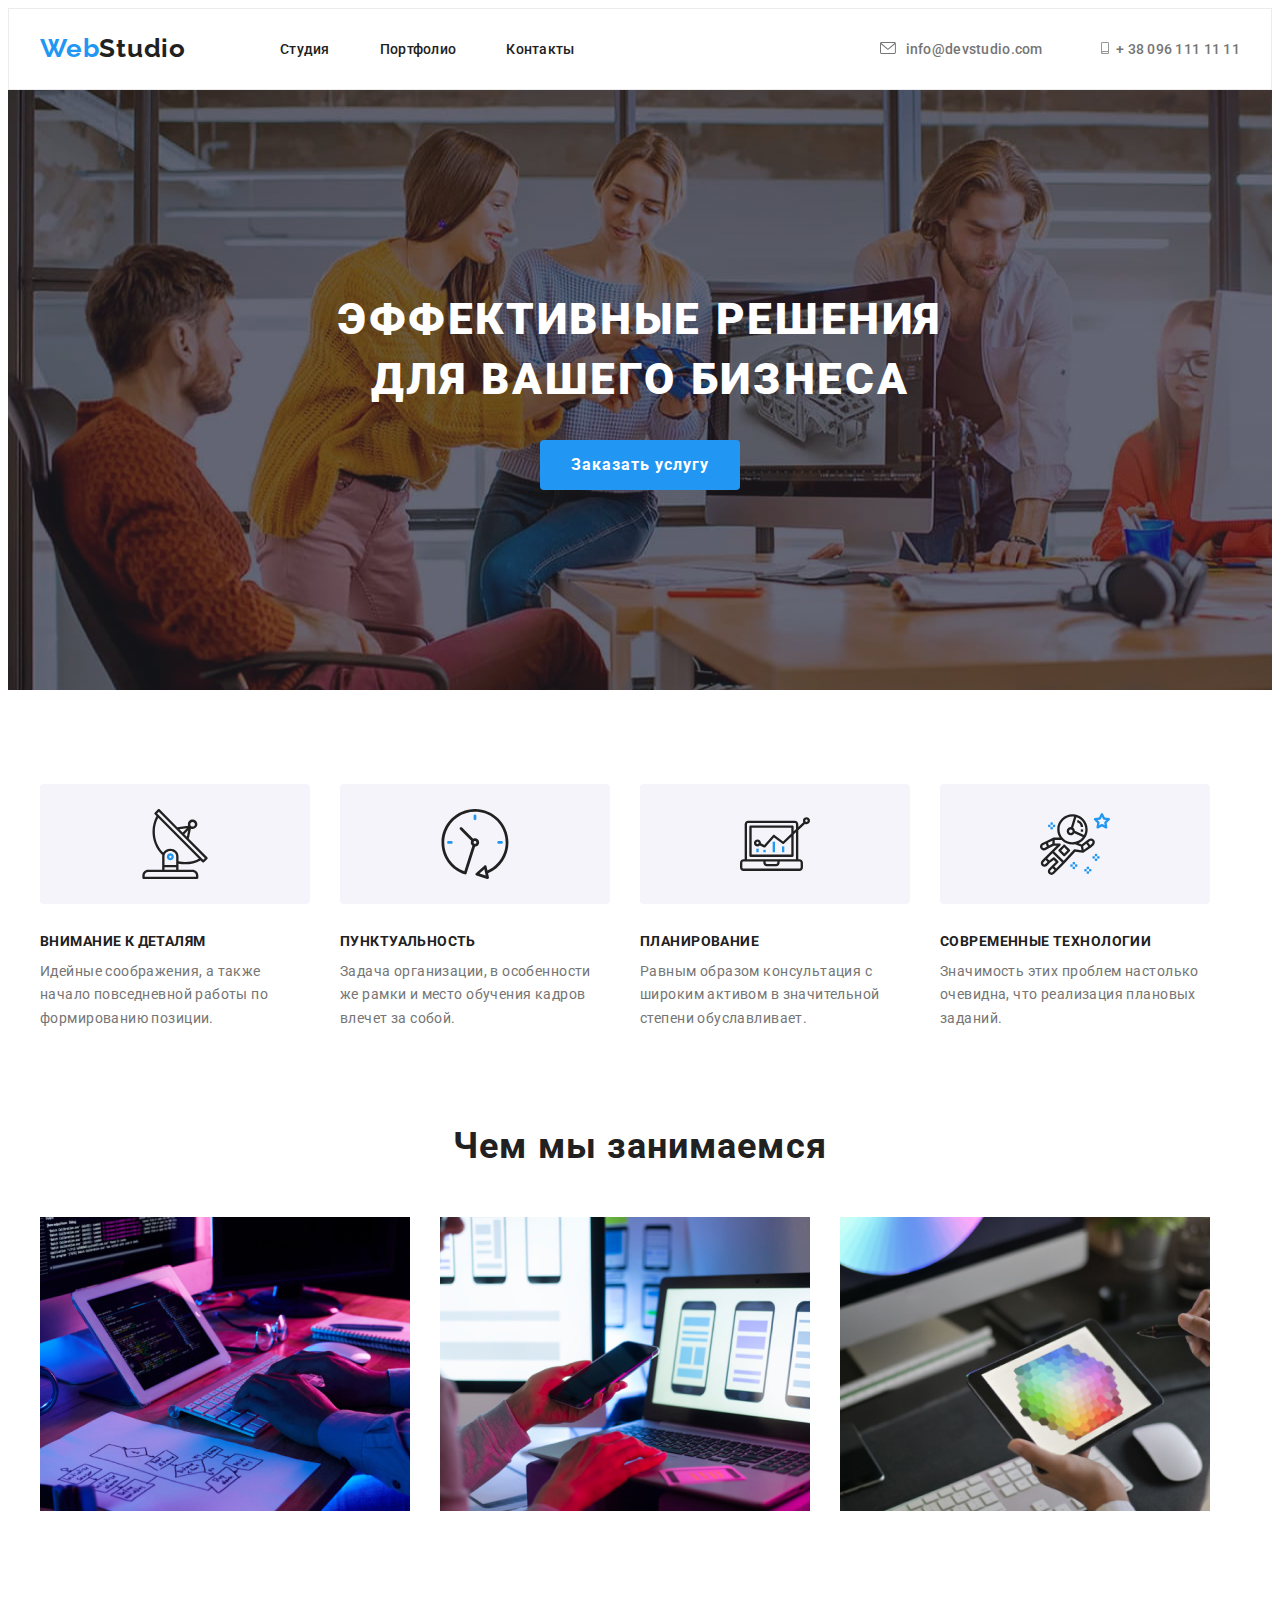
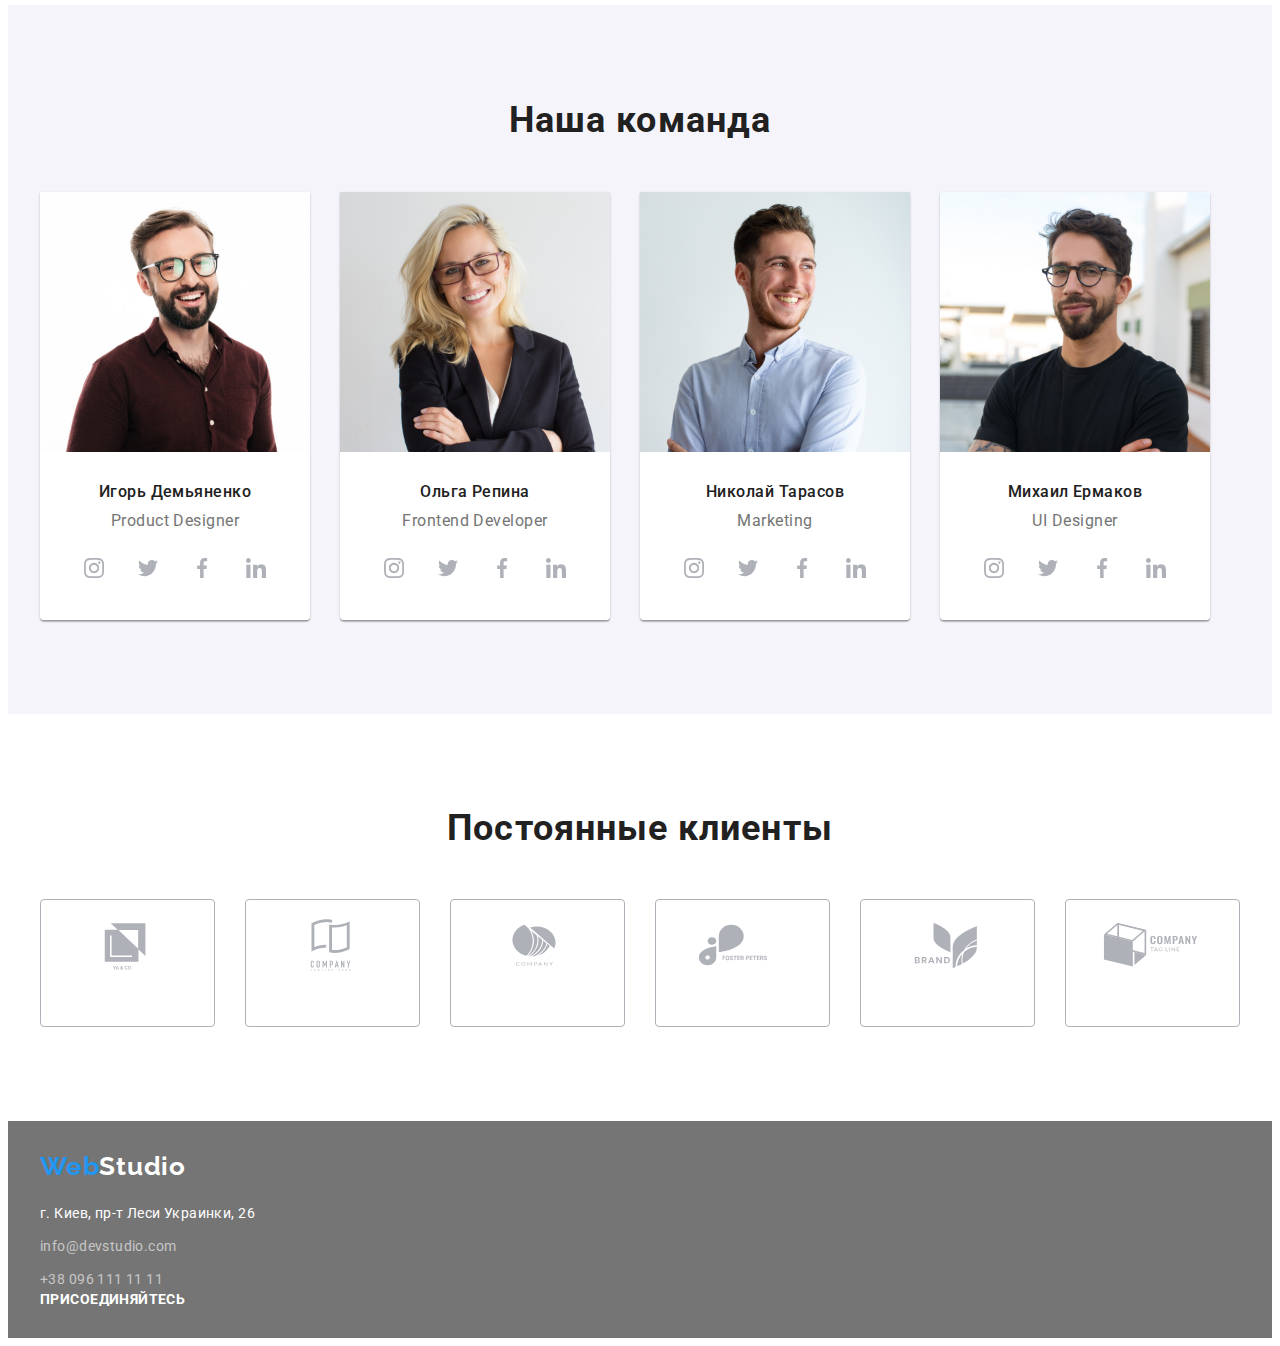
==== index.html @ e2145964 "homework 5 (without footer)" ====
<!DOCTYPE html>
<html lang="ru">
  <head>
    <meta charset="UTF-8" />
    <meta http-equiv="X-UA-Compatible" content="IE=edge" />
    <meta name="viewport" content="width=device-width, initial-scale=1.0" />
    <title>Document</title>
    <link rel="preconnect" href="https://fonts.googleapis.com" />
    <link rel="preconnect" href="https://fonts.gstatic.com" crossorigin />
    <link
      href="https://fonts.googleapis.com/css2?family=Raleway:wght@700&family=Roboto:wght@400;500;700;900&display=swap"
      rel="stylesheet"
    />
    <link
      rel="stylesheet"
      href="https://cdnjs.cloudflare.com/ajax/libs/modern-normalize/1.1.0/modern-normalize.min.css"
      integrity="sha512-wpPYUAdjBVSE4KJnH1VR1HeZfpl1ub8YT/NKx4PuQ5NmX2tKuGu6U/JRp5y+Y8XG2tV+wKQpNHVUX03MfMFn9Q=="
      crossorigin="anonymous"
      referrerpolicy="no-referrer"
    />
    <link rel="stylesheet" href="./css/styles.css" />
  </head>
  <body>
    <header class="header">
      <div class="container">
        <a href="" class="logo link" lang="en"
          >Web<span class="logo-dark">Studio</span></a
        >
        <nav class="header-navigation">
          <ul class="header-list list">
            <li class="item"><a href="" class="header-link link">Студия</a></li>
            <li class="item">
              <a href="./portfolio.html" class="header-link link">Портфолио</a>
            </li>
            <li class="item">
              <a href="" class="header-link link">Контакты</a>
            </li>
          </ul>
        </nav>
        <div class="header-connect">
          <a class="address-mail link" href="mailto:info@devstudio.com"
            ><svg class="mail-icon" width="16" height="12">
              <use href="./images/symbol-defs.svg#icon-envelope"></use></svg>info@devstudio.com</a>
          <a class="address-phone link" href="tel:+380961111111"
            ><svg class="smartphone-icon" width="16" height="12">
              <use href="./images/symbol-defs.svg#icon-smartphone"></use>
            </svg>
            + 38 096 111 11 11</a
          >
        </div>
      </div>
    </header>
    <main>
      <section class="hero">
        <div class="container">
          <h1 class="hero-title">Эффективные решения для вашего бизнеса</h1>
          <button type="button" class="hero-btn">Заказать услугу</button>
        </div>
      </section>
      <section class="about section">
        <div class="container">
          <h2 class="visually-hidden">Про нас</h2>
          <ul class="about-list list">
            <li class="item">
              <div class="item-block">
                <svg class="item-block-icon" width="70" height="70">
                  <use href="./images/symbol-defs.svg#icon-antenna"></use>
                </svg>
              </div>
              <h3 class="about-title">Внимание к деталям</h3>
              <p class="about-text">
                Идейные соображения, а также начало повседневной работы по
                формированию позиции.
              </p>
            </li>
            <li class="item">
              <div class="item-block">
                <svg class="item-block-icon" width="70" height="70">
                  <use href="./images/symbol-defs.svg#icon-clock"></use>
                </svg>
              </div>
              <h3 class="about-title">Пунктуальность</h3>
              <p class="about-text">
                Задача организации, в особенности же рамки и место обучения
                кадров влечет за собой.
              </p>
            </li>
            <li class="item">
              <div class="item-block">
                <svg class="item-block-icon" width="70" height="70">
                  <use href="./images/symbol-defs.svg#icon-diagram"></use>
                </svg>
              </div>
              <h3 class="about-title">Планирование</h3>
              <p class="about-text">
                Равным образом консультация с широким активом в значительной
                степени обуславливает.
              </p>
            </li>
            <li class="item">
              <div class="item-block">
                <svg class="item-block-icon" width="70" height="70">
                  <use href="./images/symbol-defs.svg#icon-astronaut"></use>
                </svg>
              </div>
              <h3 class="about-title">Современные технологии</h3>
              <p class="about-text">
                Значимость этих проблем настолько очевидна, что реализация
                плановых заданий.
              </p>
            </li>
          </ul>
        </div>
      </section>
      <section class="job">
        <div class="container">
          <h2 class="job-title">Чем мы занимаемся</h2>
          <ul class="job-title-list list">
            <li class="item">
              <img
                src="./images/work_1.jpg"
                alt="людина тайпає на клавіатурі"
                width="370"
              />
            </li>
            <li class="item">
              <img
                src="./images/work_2.jpg"
                alt="людина користується телефоном"
                width="370"
              />
            </li>
            <li class="item">
              <img
                src="./images/work_3.jpg"
                alt="людина користується планшетом"
                width="370"
              />
            </li>
          </ul>
        </div>
      </section>
      <section class="team section">
        <div class="container">
          <h2 class="team-title">Наша команда</h2>
          <ul class="team-title-list list">
            <li class="team-item">
              <img
                src="./images/employee_1.jpg"
                alt="портрет продуктового дизайнера"
                width="270"
                class="team-img"
              />
              <div class="team-position">
                <h3 class="team-member">Игорь Демьяненко</h3>
                <p lang="en" class="team-job">Product Designer</p>
                <ul class="team-social-list list">
                  <li class="team-soc-item">
                    <a href="" class="team-soc-link">
                      <svg class="team-soc-icon" width="20px" height="20px">
                        <use
                          href="./images/symbol-defs.svg#icon-instagram"
                        ></use>
                      </svg>
                    </a>
                  </li>
                  <li class="team-soc-item">
                    <a href="" class="team-soc-link"
                      ><svg class="team-soc-icon" width="20px" height="20px">
                        <use href="./images/symbol-defs.svg#icon-twitter"></use>
                      </svg>
                    </a>
                  </li>
                  <li class="team-soc-item">
                    <a href="" class="team-soc-link"
                      ><svg class="team-soc-icon" width="20px" height="20px">
                        <use
                          href="./images/symbol-defs.svg#icon-facebook"
                        ></use>
                      </svg>
                    </a>
                  </li>
                  <li class="team-soc-item">
                    <a href="" class="team-soc-link"
                      ><svg class="team-soc-icon" width="20px" height="20px">
                        <use
                          href="./images/symbol-defs.svg#icon-linkedin"
                        ></use>
                      </svg>
                    </a>
                  </li>
                </ul>
              </div>
            </li>
            <li class="team-item">
              <img
                src="./images/employee_2.jpg"
                alt="портрет фронтенд девелопера"
                width="270"
                class="team-img"
              />
              <div class="team-position">
                <h3 class="team-member">Ольга Репина</h3>
                <p lang="en" class="team-job">Frontend Developer</p>
                <ul class="team-social-list list">
                  <li class="team-soc-item">
                    <a href="" class="team-soc-link">
                      <svg class="team-soc-icon" width="20px" height="20px">
                        <use
                          href="./images/symbol-defs.svg#icon-instagram"
                        ></use>
                      </svg>
                    </a>
                  </li>
                  <li class="team-soc-item">
                    <a href="" class="team-soc-link"
                      ><svg class="team-soc-icon" width="20px" height="20px">
                        <use href="./images/symbol-defs.svg#icon-twitter"></use>
                      </svg>
                    </a>
                  </li>
                  <li class="team-soc-item">
                    <a href="" class="team-soc-link"
                      ><svg class="team-soc-icon" width="20px" height="20px">
                        <use
                          href="./images/symbol-defs.svg#icon-facebook"
                        ></use>
                      </svg>
                    </a>
                  </li>
                  <li class="team-soc-item">
                    <a href="" class="team-soc-link"
                      ><svg class="team-soc-icon" width="20px" height="20px">
                        <use
                          href="./images/symbol-defs.svg#icon-linkedin"
                        ></use>
                      </svg>
                    </a>
                  </li>
                </ul>
              </div>
            </li>
            <li class="team-item">
              <img
                src="./images/employee_3.jpg"
                alt="портрет маркетолога"
                width="270"
                class="team-img"
              />
              <div class="team-position">
                <h3 class="team-member">Николай Тарасов</h3>
                <p lang="en" class="team-job">Marketing</p>
                <ul class="team-social-list list">
                  <li class="team-soc-item">
                    <a href="" class="team-soc-link">
                      <svg class="team-soc-icon" width="20px" height="20px">
                        <use
                          href="./images/symbol-defs.svg#icon-instagram"
                        ></use>
                      </svg>
                    </a>
                  </li>
                  <li class="team-soc-item">
                    <a href="" class="team-soc-link">
                      <svg class="team-soc-icon" width="20px" height="20px">
                        <use href="./images/symbol-defs.svg#icon-twitter"></use>
                      </svg>
                    </a>
                  </li>
                  <li class="team-soc-item">
                    <a href="" class="team-soc-link">
                      <svg class="team-soc-icon" width="20px" height="20px">
                        <use
                          href="./images/symbol-defs.svg#icon-facebook"
                        ></use>
                      </svg>
                    </a>
                  </li>
                  <li class="team-soc-item">
                    <a href="" class="team-soc-link">
                      <svg class="team-soc-icon" width="20px" height="20px">
                        <use
                          href="./images/symbol-defs.svg#icon-linkedin"
                        ></use>
                      </svg>
                    </a>
                  </li>
                </ul>
              </div>
            </li>
            <li class="team-item">
              <img
                src="./images/employee_4.jpg"
                alt="портрет дизайнера інтерфейсу"
                width="270"
                class="team-img"
              />
              <div class="team-position">
                <h3 class="team-member">Михаил Ермаков</h3>
                <p lang="en" class="team-job">UI Designer</p>
                <ul class="team-social-list list">
                  <li class="team-soc-item">
                    <a href="" class="team-soc-link">
                      <svg class="team-soc-icon" width="20px" height="20px">
                        <use
                          href="./images/symbol-defs.svg#icon-instagram"
                        ></use>
                      </svg>
                    </a>
                  </li>
                  <li class="team-soc-item">
                    <a href="" class="team-soc-link"
                      ><svg class="team-soc-icon" width="20px" height="20px">
                        <use href="./images/symbol-defs.svg#icon-twitter"></use>
                      </svg>
                    </a>
                  </li>
                  <li class="team-soc-item">
                    <a href="" class="team-soc-link"
                      ><svg class="team-soc-icon" width="20px" height="20px">
                        <use
                          href="./images/symbol-defs.svg#icon-facebook"
                        ></use>
                      </svg>
                    </a>
                  </li>
                  <li class="team-soc-item">
                    <a href="" class="team-soc-link"
                      ><svg class="team-soc-icon" width="20px" height="20px">
                        <use
                          href="./images/symbol-defs.svg#icon-linkedin"
                        ></use>
                      </svg>
                    </a>
                  </li>
                </ul>
              </div>
            </li>
          </ul>
        </div>
      </section>
      <section class="clients section">
        <div class="container">
          <h2 class="clients-title">Постоянные клиенты</h2>
          <ul class="clients-list list">
            <li class="clients-item">
              <a class="clients-link" href=""
                ><svg class="clients-icon" width="106" height="60">
                  <use href="./images/symbol-defs.svg#icon-logo-one"></use></svg></a>
            </li>
            <li class="clients-item">
              <a class="clients-link" href="">
                <svg class="clients-icon" width="106" height="60">
                  <use href="./images/symbol-defs.svg#icon-logo-two"></use>
                </svg>
              </a>
            </li>
            <li class="clients-item">
              <a class="clients-link" href="">
                <svg class="clients-icon" width="106" height="60">
                  <use href="./images/symbol-defs.svg#icon-logo-three"></use>
                </svg>
              </a>
            </li>
            <li class="clients-item">
              <a class="clients-link" href="">
                <svg class="clients-icon" width="106" height="60">
                  <use href="./images/symbol-defs.svg#icon-logo-four"></use>
                </svg>
              </a>
            </li>
            <li class="clients-item">
              <a class="clients-link" href="">
                <svg class="clients-icon" width="106" height="60">
                  <use href="./images/symbol-defs.svg#icon-logo-five"></use>
                </svg>
              </a>
            </li>
            <li class="clients-item">
              <a class="clients-link" href="">
                <svg class="clients-icon" width="106" height="60">
                  <use href="./images/symbol-defs.svg#icon-logo-six"></use>
                </svg>
              </a>
            </li>
          </ul>
        </div>
      </section>
    </main>
      <footer class="footer">
      <div class="container">
        <a href="" lang="en" class="logo link"
          >Web<span class="logo-footer">Studio</span></a
        >
        <address>
          <a
            href="https://goo.gl/maps/cFhwsA8AdAbnAVHg9"
            target="_blank"
            rel="noopener noreferrer nofollow"
            class="address-map link"
            >г. Киев, пр-т Леси Украинки, 26</a
          >

          <a href="mailto:info@devstudio.com" class="address-mail-footer link"
            >info@devstudio.com</a
          >
          <a href="tel:+380961111111" class="address-phone-footer link"
            >+38 096 111 11 11</a
          >
          <p class="join">присоединяйтесь</p>
        </address>
      </div>
  </body>
</html>
---- css/styles.css ----
:root {
  --accent-color: #2196f3;
  --item-color: #757575;
  --title-color: #212121;
  --additional-color: #ffffff;
  --main-background-color: #ffffff;
  --secondary-background-color: #f5f4fa;
}

body {
  font-family: Roboto, sans-serif;
  color: #757575;
}

/* ---styles-resetting--- */
h1,
h2,
h3,
h4,
h5,
h6,
p {
  margin: 0;
}

ul {
  padding-left: 0;
  margin: 0;
}
/* --- */

img {
  display: block;
}

.link {
  text-decoration: none;
}

.list {
  list-style: none;
}

.container {
  width: 1200px;
  padding-left: 15px;
  padding-right: 15px;
  margin: 0 auto;
  outline: teal;
}

.visually-hidden {
  position: absolute;
  white-space: nowrap;
  width: 1px;
  height: 1px;
  overflow: hidden;
  border: 0;
  padding: 0;
  clip: rect(0 0 0 0);
  clip-path: inset(50%);
  margin: -1px;
}

.section {
  padding-top: 94px;
  padding-bottom: 94px;
}
/* --------------LOGO-------------- */
.logo {
  font-family: "Raleway";
  font-weight: 700;
  font-size: 26px;
  line-height: 1.19;
  letter-spacing: 0.03em;
  color: var(--accent-color);
}

.logo-dark {
  font-family: "Raleway";
  font-weight: 700;
  font-size: 26px;
  line-height: 1.19;
  letter-spacing: 0.03em;
  color: var(--title-color);
}

/* ------------HEADER-MENU-------------- */

.header {
  padding-top: 24px;
  padding-bottom: 25px;
  border: 1px solid #ececec;
}

.header .container {
  display: flex;
  align-items: center;
}

.logo {
  margin-right: 94px;
}

.header-list {
  display: flex;
}

.header-list .item:not(:last-child) {
  margin-right: 50px;
}

.header-link {
  font-family: inherit;
  font-weight: 500;
  font-size: 14px;
  line-height: 1.14;
  letter-spacing: 0.02em;
  color: var(--title-color);
}

.header-link:hover,
.header-link:focus {
  color: var(--accent-color);
}

.header-connect {
  margin-left: auto;
}

.address-mail {
  font-family: inherit;
  font-weight: 500;
  font-size: 14px;
  line-height: 1.14;
  letter-spacing: 0.02em;
  color: var(--item-color);
  fill: #757575;
  margin-right: 50px;
}

.mail-icon {
  fill: currentColor;
  margin-right: 10px;
}

.smartphone-icon {
  fill: currentColor;
}

.address-phone {
  font-family: inherit;
  font-weight: 500;
  font-size: 14px;
  line-height: 1.14;
  letter-spacing: 0.02em;
  color: var(--item-color);
}

.address-mail:hover,
.address-mail:focus {
  color: var(--accent-color);
}

.address-phone:hover,
.address-phone:focus {
  color: var(--accent-color);
}

/* --------------HERO--------------- */
.hero {
  text-align: center;
  padding-top: 200px;
  padding-bottom: 200px;
  background-image: linear-gradient(
      rgba(47, 48, 58, 0.4),
      rgba(47, 48, 58, 0.4)
    ),
    url(../images/hero-bg.jpg);
  background-repeat: no-repeat;
  background-size: cover;
  max-width: 1600px;
  margin: 0 auto;
}

.hero-title {
  font-family: inherit;
  font-weight: 900;
  font-size: 44px;
  line-height: 1.36;
  text-align: center;
  letter-spacing: 0.06em;
  text-transform: uppercase;
  color: var(--additional-color);
  max-width: 694px;
  margin: 0 auto;
}

.hero-btn {
  min-width: 200px;
  height: 50px;
  border-radius: 4px;
  margin-top: 30px;

  font-family: inherit;
  font-weight: 700;
  font-size: 16px;
  line-height: 1.87;
  align-items: center;
  text-align: center;
  letter-spacing: 0.06em;
  cursor: pointer;
  color: var(--additional-color);
  background-color: var(--accent-color);
  border: none;
}

/* -----------ABOUT------------ */
.about {
  background-color: var(--main-background-color);
}

.about-list {
  display: flex;
}

.about-list .item {
  width: 270px;
}

.about-list .item:not(:last-child) {
  margin-right: 30px;
}

.about-title {
  font-family: inherit;
  font-size: 14px;
  line-height: 1.14;
  letter-spacing: 0.03em;
  text-transform: uppercase;
  color: var(--title-color);
  margin-bottom: 10px;
}

.about-text {
  font-family: inherit;
  font-size: 14px;
  line-height: 1.71;
  letter-spacing: 0.03em;
  color: var(--item-color);
}

.item-block {
  width: 270px;
  height: 120px;
  background: #f5f4fa;
  border-radius: 4px;
  margin-bottom: 30px;
  display: flex;
  justify-content: center;
  align-items: center;
}

/* -------------JOB-------------- */
.job {
  background-color: var(--main-background-color);
  padding-bottom: 94px;
}

.job-title-list {
  display: flex;
}

.job-title-list .item:not(:last-child) {
  margin-right: 30px;
}

.job-title {
  margin-bottom: 50px;

  font-family: inherit;
  font-size: 36px;
  line-height: 1.17;
  text-align: center;
  letter-spacing: 0.03em;
  color: var(--title-color);
}

/* -------------TEAM-------------- */
.team-item {
  box-shadow: 0px 1px 3px rgba(0, 0, 0, 0.12), 0px 1px 1px rgba(0, 0, 0, 0.14),
    0px 2px 1px rgba(0, 0, 0, 0.2);
  border-radius: 0px 0px 4px 4px;
}

.team {
  background-color: var(--secondary-background-color);
}

.team-title-list {
  display: flex;
}
.team-title-list .team-item:not(:last-child) {
  margin-right: 30px;
}

.team-title {
  font-family: inherit;
  font-size: 36px;
  line-height: 1.17;
  text-align: center;
  letter-spacing: 0.03em;
  color: var(--title-color);
  margin-bottom: 50px;
}

.team-member {
  font-family: inherit;
  font-weight: 500;
  font-size: 16px;
  line-height: 1.19;
  text-align: center;
  letter-spacing: 0.03em;
  color: var(--title-color);
  margin-bottom: 10px;
}

.team-job {
  font-family: inherit;
  font-size: 16px;
  line-height: 1.19;
  text-align: center;
  letter-spacing: 0.03em;
  color: var(--item-color);
  margin-bottom: 16px;
}

.team-position {
  padding-top: 30px;
  padding-bottom: 30px;
  background-color: var(--additional-color);
  border: 1px;
  border-radius: 0px 0px 4px 4px;
}

.team-soc-link {
  width: 44px;
  height: 44px;
  border-radius: 50%;
  background-color: var(--additional-color);
  display: flex;
  justify-content: center;
  align-items: center;
  color: #afb1b8;
}

.team-soc-icon {
  fill: currentColor;
}

.team-soc-link:hover,
.team-soc-link:focus {
  background-color: var(--accent-color);
  color: var(--main-background-color);
}

.team-social-list {
  display: flex;
  justify-content: center;
}

.team-soc-item + .team-soc-item {
  margin-left: 10px;
}

/* -------------CLIENTS------------- */

.clients-title {
  font-family: inherit;
  font-size: 36px;
  line-height: 1.16;
  text-align: center;
  letter-spacing: 0.03em;
  color: var(--title-color);
  margin-bottom: 50px;
}

.clients-item {
  width: 170px;
  height: 94px;
  border: 1px solid #afb1b8;
  border-radius: 4px;
  cursor: pointer;
  padding: 16px 32px;
}

.clients-list {
  display: flex;
  justify-content: center;
}

.clients-list .clients-item:not(:last-child) {
  margin-right: 30px;
}

.clients-link {
  width: 106px;
  height: 60px;
  display: flex;
  justify-content: center;
  align-items: center;
  color: #afb1b8;
}

.clients-icon {
  fill: currentColor;
}

.clients-item:hover {
  border-color: var(--accent-color);
}

.clients-item:hover .clients-icon {
  fill: var(--accent-color);
}

/* -------------FOOTER-------------- */

.footer {
  background-color: var(--item-color);
  padding-top: 30px;
  padding-bottom: 30px;
}

.address-map {
  display: block;
  margin-top: 20px;
  margin-bottom: 9px;
}

.address-mail-footer {
  display: block;
  margin-bottom: 9px;
}

.address-phone-footer {
  display: block;
}

.logo-footer {
  color: var(--additional-color);
}
.address-map {
  font-family: inherit;
  font-style: normal;
  font-weight: 400;
  font-size: 14px;
  line-height: 1.71;
  letter-spacing: 0.03em;
  color: var(--additional-color);
}

.address-mail-footer {
  font-family: inherit;
  font-style: normal;
  font-weight: 400;
  font-size: 14px;
  line-height: 1.71;
  letter-spacing: 0.03em;
  color: rgba(255, 255, 255, 0.6);
}

.address-phone-footer {
  font-family: inherit;
  font-style: normal;
  font-weight: 400;
  font-size: 14px;
  line-height: 1.71;
  letter-spacing: 0.03em;
  color: rgba(255, 255, 255, 0.6);
}

.address-map:hover,
.address-map:focus {
  color: var(--accent-color);
}

.address-mail-footer:hover,
.address-mail-footer:focus {
  color: var(--accent-color);
}

.address-phone-footer:hover,
.address-phone-footer:focus {
  color: var(--accent-color);
}

.join {
  font-family: inherit;
  font-style: normal;
  font-weight: 700;
  font-size: 14px;
  line-height: 1.14;
  letter-spacing: 0.03em;
  text-transform: uppercase;
  color: var(--main-background-color);
}

.footer-wrap .container {
  display: flex;
}
/* -------------PORTFOLIO------------ */
.portfolio-btn {
  font-family: inherit;
  font-weight: 500;
  font-size: 16px;
  line-height: 1.62;
  text-align: center;
  letter-spacing: 0.03em;
  cursor: pointer;
  color: var(--title-color);
  background-color: #f5f4fa;

  border-radius: 4px;
  padding: 6px 22px;
  border: none;
}

.portfolio-btn-list {
  display: flex;
  margin-bottom: 56px;
  justify-content: center;
}

.portfolio-btn-list .item:not(:last-child) {
  margin-right: 8px;
}

.portfolio-btn:hover,
.portfolio-btn:focus {
  color: var(--additional-color);
  background-color: var(--accent-color);
  box-shadow: 0px 3px 1px rgba(0, 0, 0, 0.1), 0px 1px 2px rgba(0, 0, 0, 0.08),
    0px 2px 2px rgba(0, 0, 0, 0.12);
}

.portfolio-list {
  display: flex;
  flex-wrap: wrap;
  margin-left: -30px;
  margin-bottom: -30px;
}

.portfolio-item {
  width: calc(100% / 3 - 30px);
  margin-left: 30px;
  margin-bottom: 30px;
}

.portfolio-item:hover {
  box-shadow: 0px 1px 1px rgba(0, 0, 0, 0.12), 0px 4px 4px rgba(0, 0, 0, 0.06),
    1px 4px 6px rgba(0, 0, 0, 0.16);
}

.portfolio-item:nth-last-child(-n + 3) {
  margin-bottom: 0;
}

.project-image {
  margin-bottom: 20px;
}

.portfolio-item-title {
  font-family: inherit;
  font-size: 18px;
  line-height: 2;
  letter-spacing: 0.06em;
  color: var(--title-color);
  margin-bottom: 4px;
}

.portfolio-item-text {
  font-family: inherit;
  font-size: 16px;
  line-height: 1.87;
  letter-spacing: 0.03em;
  color: var(--item-color);
}

.description {
  padding: 20px 24px 20px 24px;
  border: 1px solid #eeeeee;
}
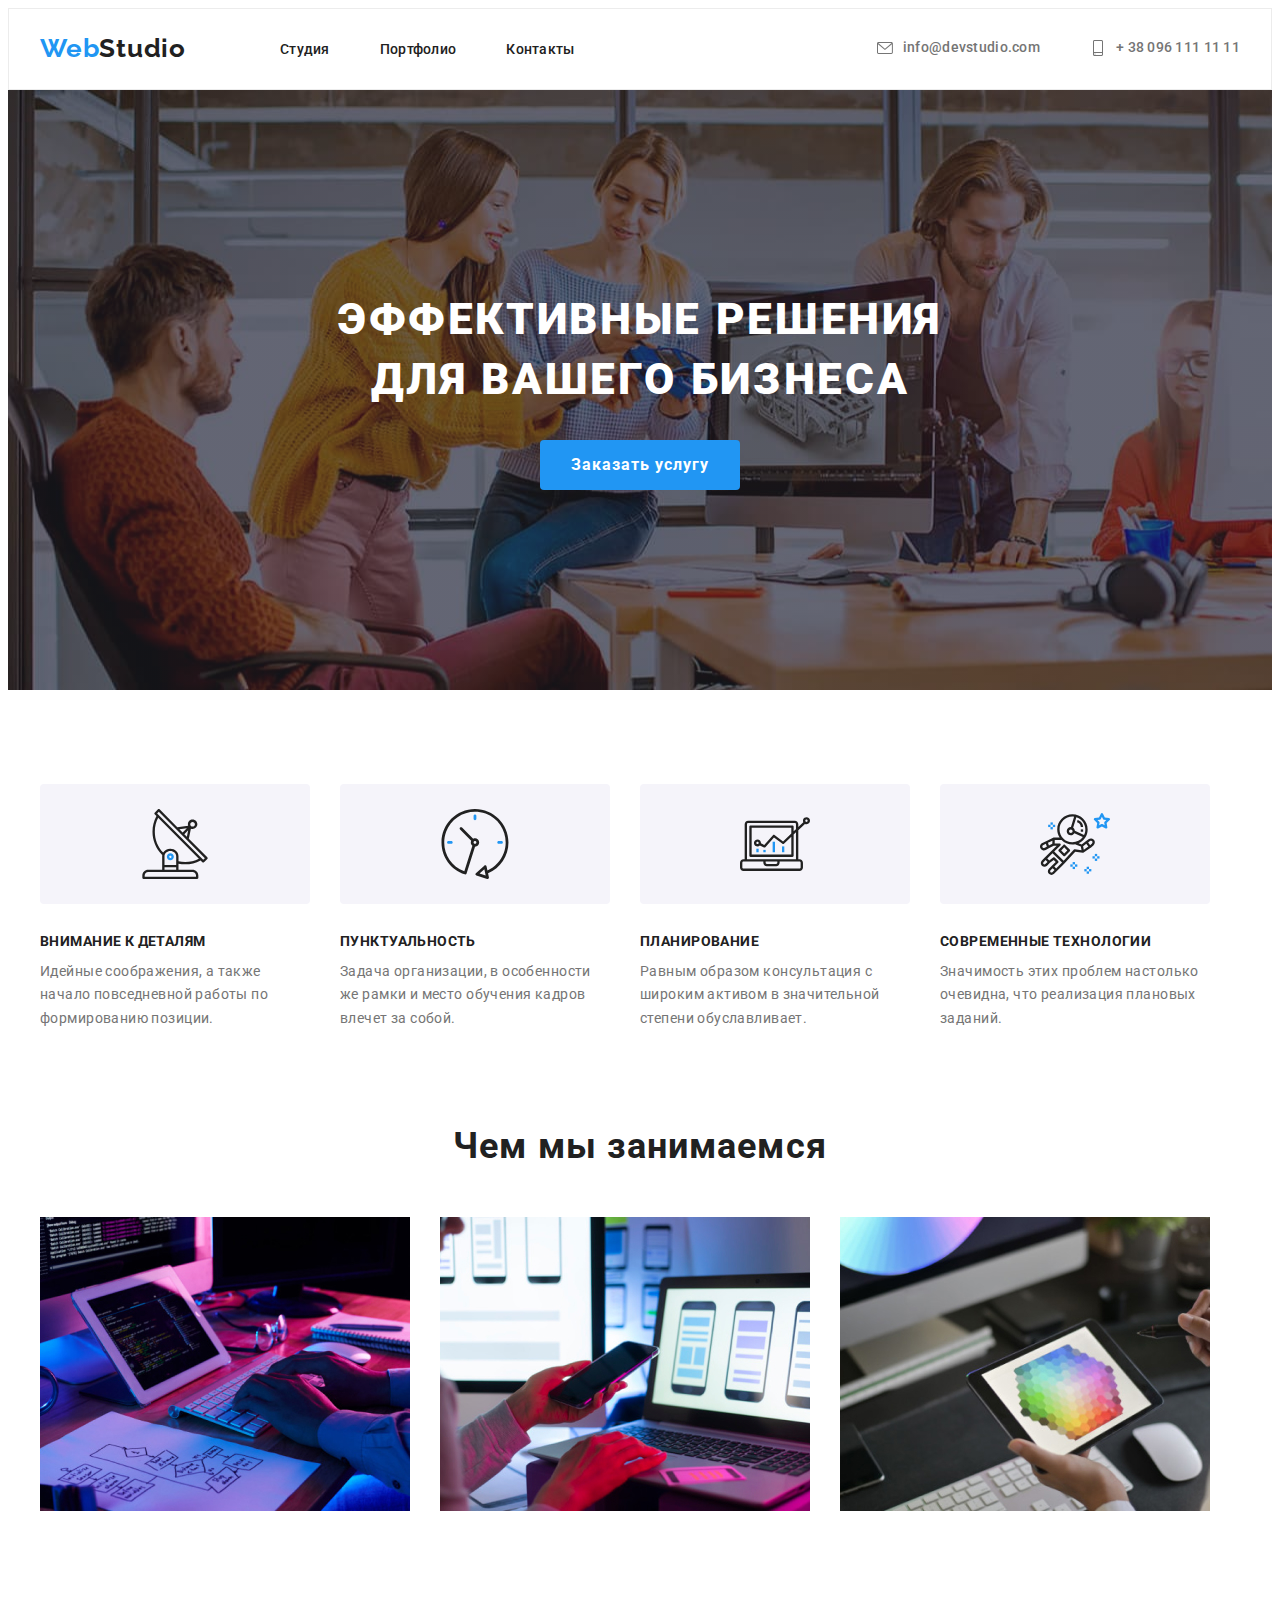
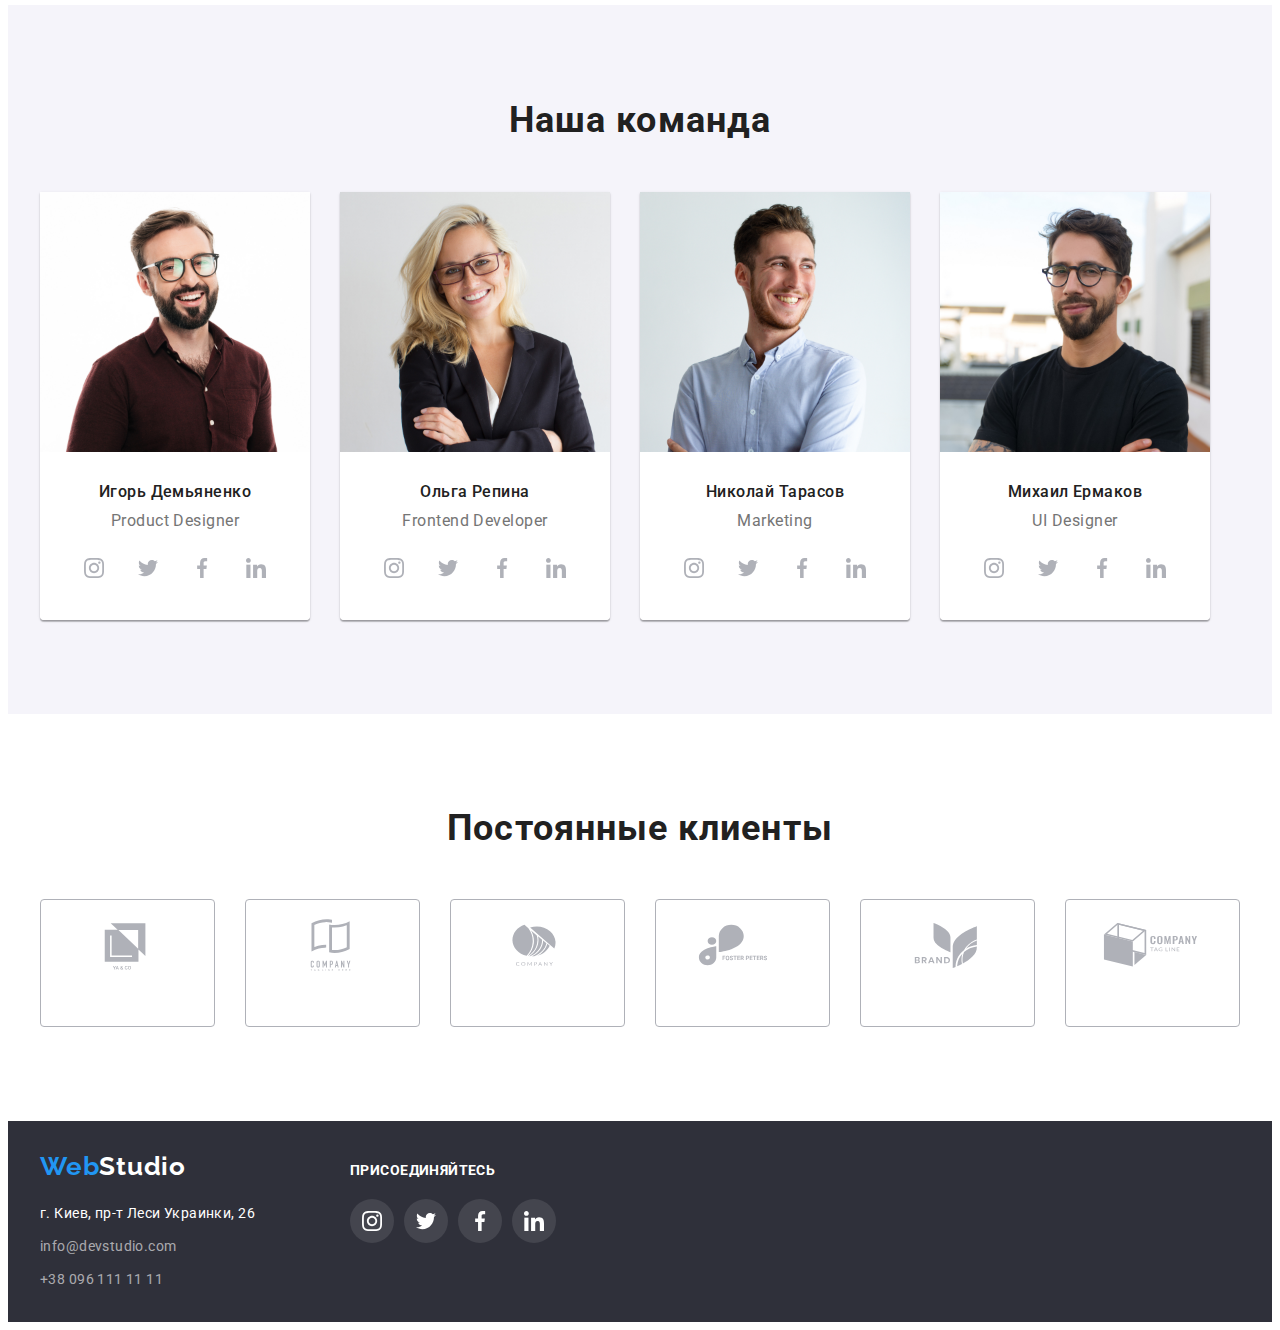
==== commit 8b427e5b: "footer, background, shadows, social links" ====
--- a/index.html
+++ b/index.html
@@ -42,7 +42,7 @@
             ><svg class="mail-icon" width="16" height="12">
               <use href="./images/symbol-defs.svg#icon-envelope"></use></svg>info@devstudio.com</a>
           <a class="address-phone link" href="tel:+380961111111"
-            ><svg class="smartphone-icon" width="16" height="12">
+            ><svg class="smartphone-icon" width="16" height="16">
               <use href="./images/symbol-defs.svg#icon-smartphone"></use>
             </svg>
             + 38 096 111 11 11</a
@@ -389,6 +389,7 @@
     </main>
       <footer class="footer">
       <div class="container">
+        <div class="footer-contacts">
         <a href="" lang="en" class="logo link"
           >Web<span class="logo-footer">Studio</span></a
         >
@@ -407,8 +408,48 @@
           <a href="tel:+380961111111" class="address-phone-footer link"
             >+38 096 111 11 11</a
           >
+          </div>
+          <div class="address-join">
           <p class="join">присоединяйтесь</p>
+          <ul class="social-list list">
+                  <li class="soc-item">
+                    <a href="" class="soc-link">
+                      <svg class="soc-icon" width="20px" height="20px">
+                        <use
+                          href="./images/symbol-defs.svg#icon-instagram"
+                        ></use>
+                      </svg>
+                    </a>
+                  </li>
+                  <li class="soc-item">
+                    <a href="" class="soc-link"
+                      ><svg class="soc-icon" width="20px" height="20px">
+                        <use href="./images/symbol-defs.svg#icon-twitter"></use>
+                      </svg>
+                    </a>
+                  </li>
+                  <li class="soc-item">
+                    <a href="" class="soc-link"
+                      ><svg class="soc-icon" width="20px" height="20px">
+                        <use
+                          href="./images/symbol-defs.svg#icon-facebook"
+                        ></use>
+                      </svg>
+                    </a>
+                  </li>
+                  <li class="soc-item">
+                    <a href="" class="soc-link"
+                      ><svg class="soc-icon" width="20px" height="20px">
+                        <use
+                          href="./images/symbol-defs.svg#icon-linkedin"
+                        ></use>
+                      </svg>
+                    </a>
+                  </li>
+                </ul>
+          </div>
         </address>
       </div>
+      </footer>
   </body>
 </html>
--- a/css/styles.css
+++ b/css/styles.css
@@ -125,6 +125,7 @@
 }
 
 .header-connect {
+  display: flex;
   margin-left: auto;
 }
 
@@ -137,6 +138,8 @@
   color: var(--item-color);
   fill: #757575;
   margin-right: 50px;
+  display: flex;
+  align-items: center;
 }
 
 .mail-icon {
@@ -146,6 +149,7 @@
 
 .smartphone-icon {
   fill: currentColor;
+  margin-right: 10px;
 }
 
 .address-phone {
@@ -155,6 +159,8 @@
   line-height: 1.14;
   letter-spacing: 0.02em;
   color: var(--item-color);
+  display: flex;
+  align-items: center;
 }
 
 .address-mail:hover,
@@ -427,9 +433,13 @@
 /* -------------FOOTER-------------- */
 
 .footer {
-  background-color: var(--item-color);
+  background-color: #2f303a;
   padding-top: 30px;
   padding-bottom: 30px;
+}
+
+.footer-contacts {
+  margin-right: 70px;
 }
 
 .address-map {
@@ -504,10 +514,42 @@
   letter-spacing: 0.03em;
   text-transform: uppercase;
   color: var(--main-background-color);
-}
-
-.footer-wrap .container {
-  display: flex;
+  margin-bottom: 20px;
+}
+
+.footer .container {
+  display: flex;
+  align-items: baseline;
+}
+
+.social-list {
+  display: flex;
+  justify-content: center;
+}
+
+.soc-link {
+  width: 44px;
+  height: 44px;
+  border-radius: 50%;
+  background-color: rgba(255, 255, 255, 0.1);
+  display: flex;
+  justify-content: center;
+  align-items: center;
+  color: var(--main-background-color);
+}
+
+.soc-icon {
+  fill: currentColor;
+}
+
+.soc-link:hover,
+.soc-link:focus {
+  background-color: var(--accent-color);
+  color: var(--main-background-color);
+}
+
+.soc-item + .soc-item {
+  margin-left: 10px;
 }
 /* -------------PORTFOLIO------------ */
 .portfolio-btn {
